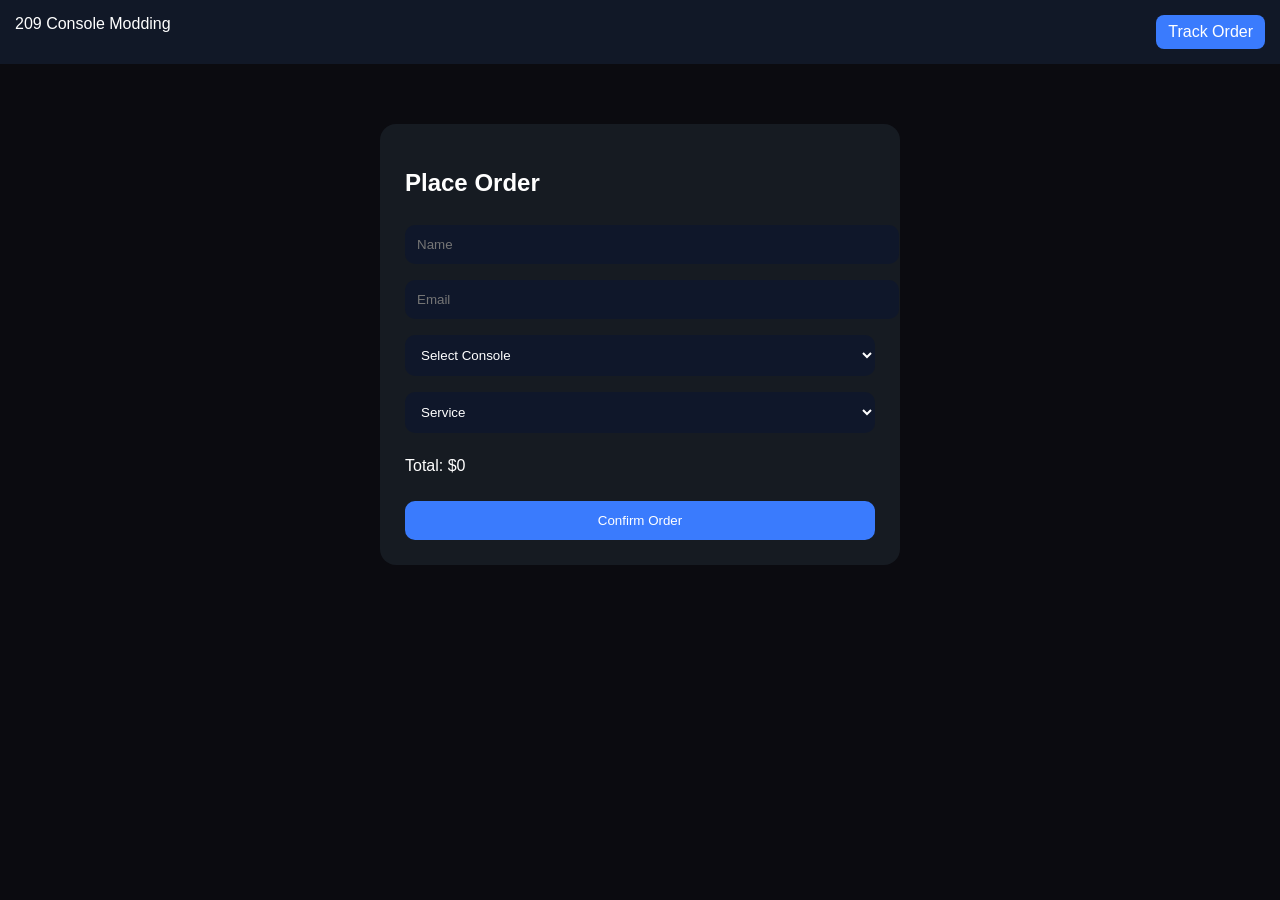
==== index.html @ 3b446bec "Update index.html" ====
<!DOCTYPE html>
<html>
<head>
<title>209 Console Modding</title>

<style>
body {
  margin: 0;
  font-family: Arial;
  background: #0b0b10;
  color: white;
}

/* top bar */
.topbar {
  display: flex;
  justify-content: space-between;
  padding: 15px;
  background: #111827;
}

.topbar a {
  color: white;
  text-decoration: none;
  padding: 8px 12px;
  background: #3a7bfd;
  border-radius: 8px;
}

.container {
  max-width: 520px;
  margin: 40px auto;
  padding: 20px;
}

.card {
  background: #161b22;
  padding: 25px;
  border-radius: 16px;
}

input, select {
  width: 100%;
  padding: 12px;
  margin: 8px 0;
  border-radius: 10px;
  border: none;
  background: #0f172a;
  color: white;
}

button {
  width: 100%;
  padding: 12px;
  margin-top: 10px;
  border-radius: 10px;
  border: none;
  background: #3a7bfd;
  color: white;
}
</style>

</head>

<body>

<!-- TOP BAR -->
<div class="topbar">
  <div>209 Console Modding</div>
  <a href="track.html">Track Order</a>
</div>

<div class="container">
<div class="card">

<h2>Place Order</h2>

<div id="step1">
  <input id="name" placeholder="Name">
  <input id="email" placeholder="Email">
</div>

<select id="consoleSelect" onchange="updateTotal()">
  <option value="">Select Console</option>
  <option>Old 3DS</option>
  <option>Old 2DS</option>
  <option>New 3DS</option>
  <option>New 2DS XL</option>
  <option>PSP 2000</option>
  <option>PS Vita 1000</option>
  <option>Wii U</option>
</select>

<select id="serviceSelect" onchange="updatePaymentOptions()">
  <option value="">Service</option>
  <option value="Mail-in">Mail-in</option>
  <option value="Local Pickup">Local Pickup</option>
</select>

<div id="paymentOptions"></div>

<p>Total: $<span id="total">0</span></p>

<button onclick="submitOrder()">Confirm Order</button>

</div>
</div>

<script src="script.js"></script>

</body>
</html>
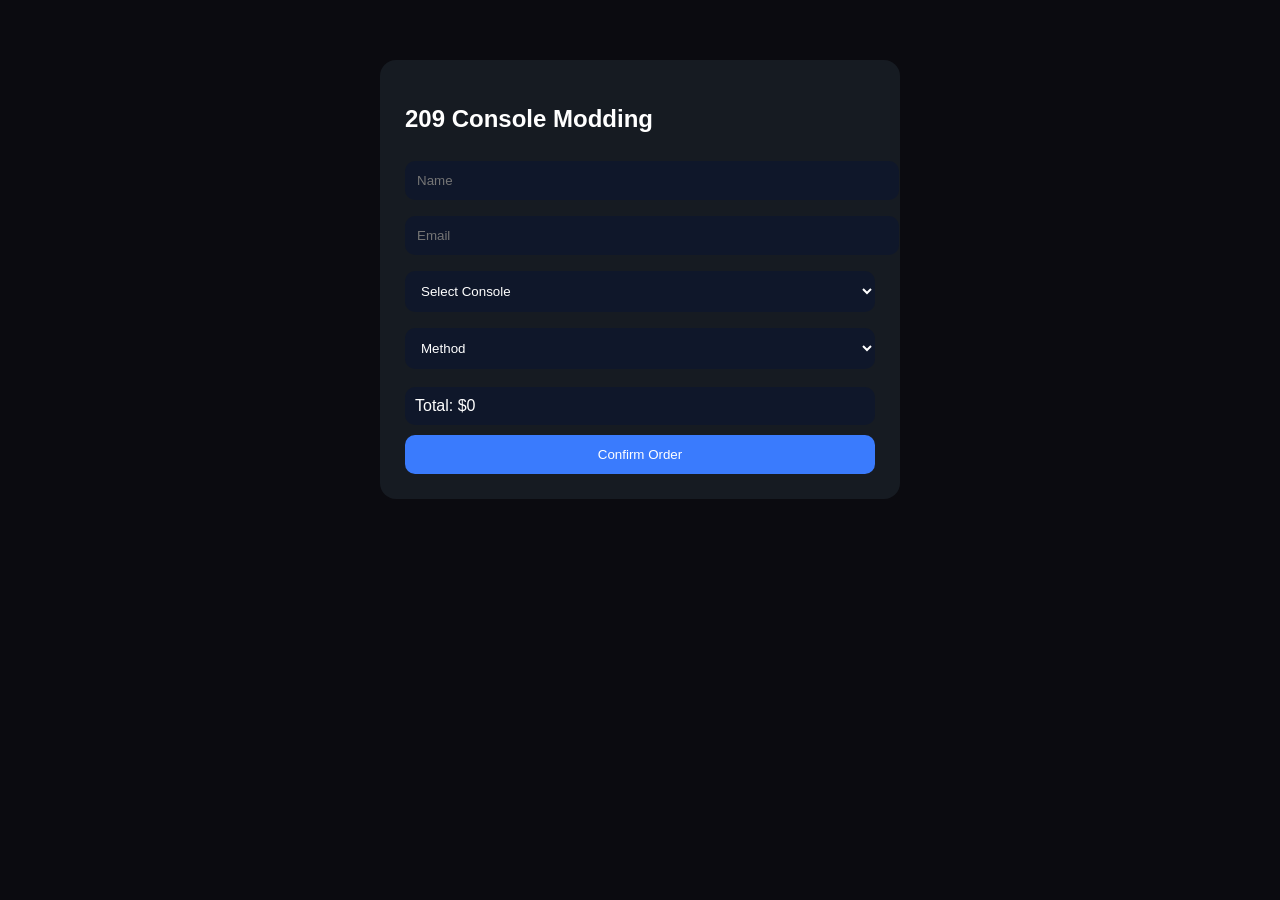
==== commit d183c558: "Update index.html" ====
--- a/index.html
+++ b/index.html
@@ -9,22 +9,6 @@
   font-family: Arial;
   background: #0b0b10;
   color: white;
-}
-
-/* top bar */
-.topbar {
-  display: flex;
-  justify-content: space-between;
-  padding: 15px;
-  background: #111827;
-}
-
-.topbar a {
-  color: white;
-  text-decoration: none;
-  padding: 8px 12px;
-  background: #3a7bfd;
-  border-radius: 8px;
 }
 
 .container {
@@ -57,6 +41,14 @@
   border: none;
   background: #3a7bfd;
   color: white;
+  cursor: pointer;
+}
+
+.total {
+  margin-top: 10px;
+  padding: 10px;
+  background: #0f172a;
+  border-radius: 10px;
 }
 </style>
 
@@ -64,42 +56,37 @@
 
 <body>
 
-<!-- TOP BAR -->
-<div class="topbar">
-  <div>209 Console Modding</div>
-  <a href="track.html">Track Order</a>
-</div>
-
 <div class="container">
 <div class="card">
 
-<h2>Place Order</h2>
+<h2>209 Console Modding</h2>
 
-<div id="step1">
-  <input id="name" placeholder="Name">
-  <input id="email" placeholder="Email">
-</div>
+<input id="name" placeholder="Name">
+<input id="email" placeholder="Email">
 
-<select id="consoleSelect" onchange="updateTotal()">
+<select id="consoleSelect" onchange="updateConsole()">
   <option value="">Select Console</option>
   <option>Old 3DS</option>
   <option>Old 2DS</option>
   <option>New 3DS</option>
+  <option>New 3DS XL</option>
   <option>New 2DS XL</option>
   <option>PSP 2000</option>
   <option>PS Vita 1000</option>
   <option>Wii U</option>
 </select>
 
-<select id="serviceSelect" onchange="updatePaymentOptions()">
-  <option value="">Service</option>
+<select id="methodSelect" onchange="updateMethod()">
+  <option value="">Method</option>
   <option value="Mail-in">Mail-in</option>
   <option value="Local Pickup">Local Pickup</option>
 </select>
 
-<div id="paymentOptions"></div>
+<div id="paymentBox"></div>
 
-<p>Total: $<span id="total">0</span></p>
+<div class="total">
+Total: $<span id="total">0</span>
+</div>
 
 <button onclick="submitOrder()">Confirm Order</button>
 
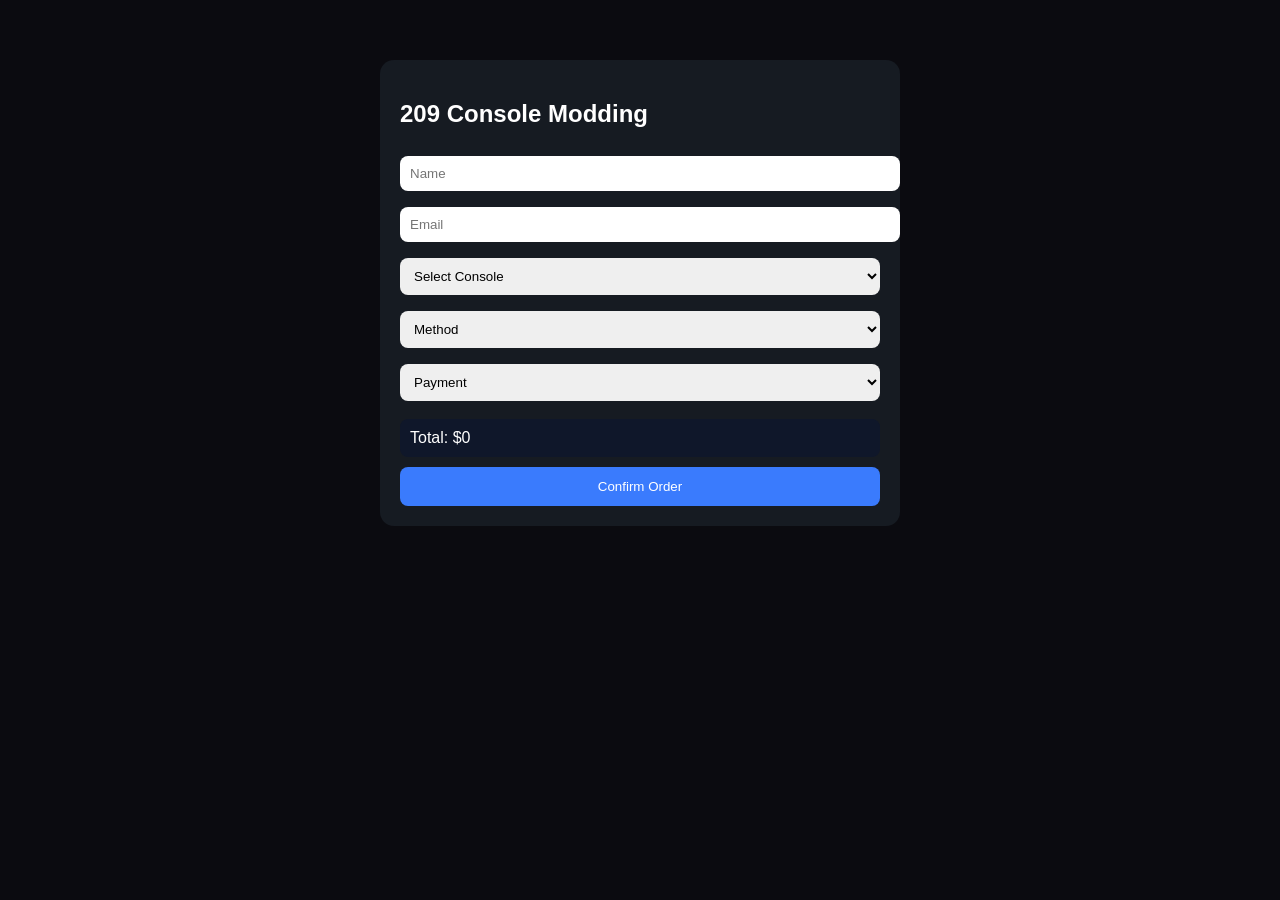
==== commit 93a925c4: "Update index.html" ====
--- a/index.html
+++ b/index.html
@@ -19,25 +19,23 @@
 
 .card {
   background: #161b22;
-  padding: 25px;
-  border-radius: 16px;
+  padding: 20px;
+  border-radius: 14px;
 }
 
 input, select {
   width: 100%;
-  padding: 12px;
+  padding: 10px;
   margin: 8px 0;
-  border-radius: 10px;
+  border-radius: 8px;
   border: none;
-  background: #0f172a;
-  color: white;
 }
 
 button {
   width: 100%;
   padding: 12px;
   margin-top: 10px;
-  border-radius: 10px;
+  border-radius: 8px;
   border: none;
   background: #3a7bfd;
   color: white;
@@ -48,7 +46,7 @@
   margin-top: 10px;
   padding: 10px;
   background: #0f172a;
-  border-radius: 10px;
+  border-radius: 8px;
 }
 </style>
 
@@ -64,7 +62,7 @@
 <input id="name" placeholder="Name">
 <input id="email" placeholder="Email">
 
-<select id="consoleSelect" onchange="updateConsole()">
+<select id="console" onchange="updatePrice()">
   <option value="">Select Console</option>
   <option>Old 3DS</option>
   <option>Old 2DS</option>
@@ -76,13 +74,17 @@
   <option>Wii U</option>
 </select>
 
-<select id="methodSelect" onchange="updateMethod()">
+<select id="method">
   <option value="">Method</option>
   <option value="Mail-in">Mail-in</option>
   <option value="Local Pickup">Local Pickup</option>
 </select>
 
-<div id="paymentBox"></div>
+<select id="payment">
+  <option value="">Payment</option>
+  <option value="Cash">Cash</option>
+  <option value="Card">Card</option>
+</select>
 
 <div class="total">
 Total: $<span id="total">0</span>
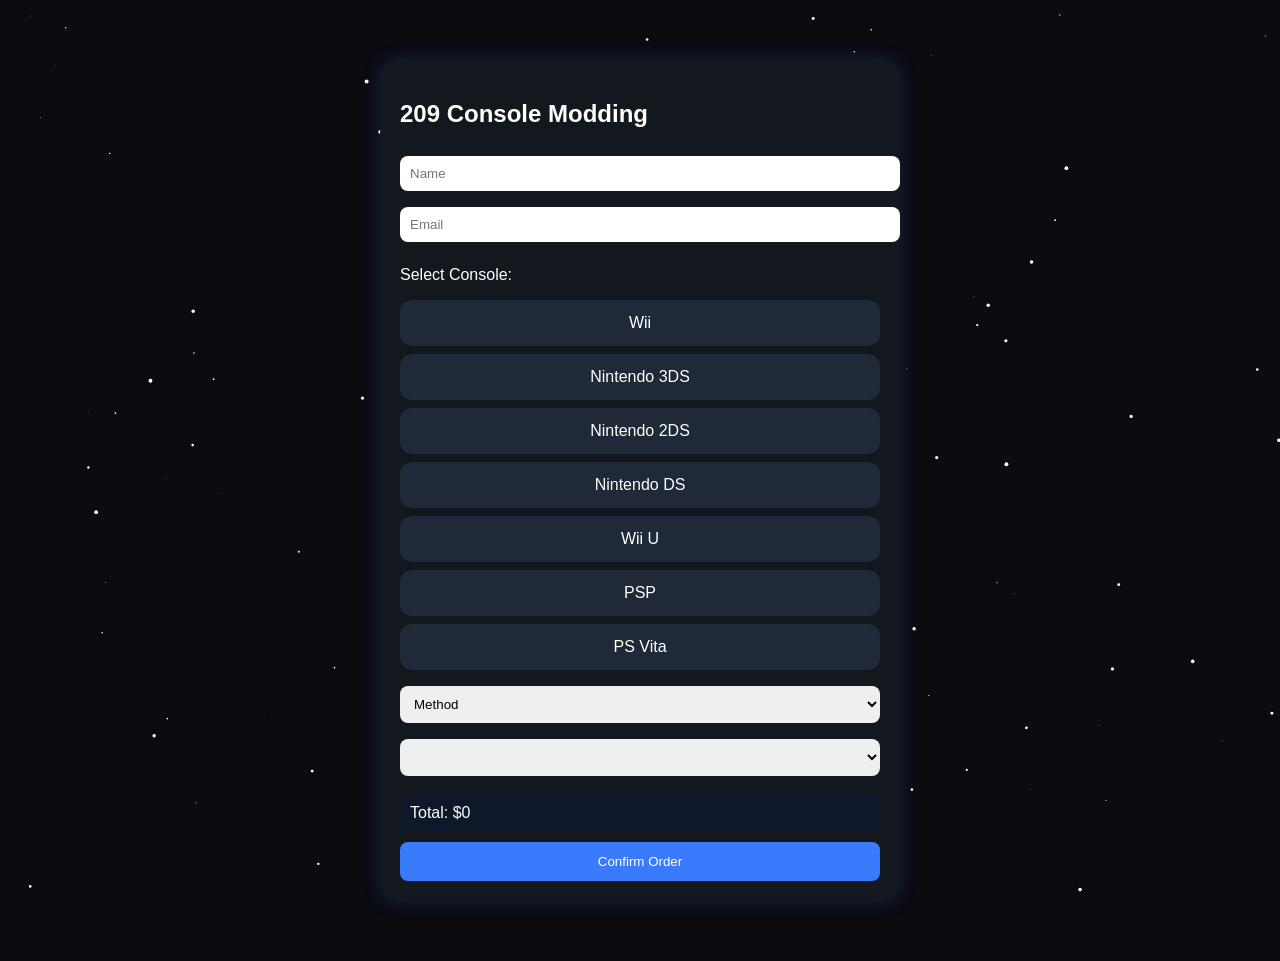
==== commit 5c5d3236: "Update index.html" ====
--- a/index.html
+++ b/index.html
@@ -9,6 +9,16 @@
   font-family: Arial;
   background: #0b0b10;
   color: white;
+  overflow-x: hidden;
+}
+
+#stars {
+  position: fixed;
+  top: 0;
+  left: 0;
+  width: 100%;
+  height: 100%;
+  z-index: -1;
 }
 
 .container {
@@ -18,9 +28,17 @@
 }
 
 .card {
-  background: #161b22;
+  background: rgba(22, 27, 34, 0.85);
+  backdrop-filter: blur(10px);
   padding: 20px;
-  border-radius: 14px;
+  border-radius: 16px;
+  box-shadow: 0 0 20px rgba(58,123,253,0.2);
+  animation: fadeIn 0.6s ease;
+}
+
+@keyframes fadeIn {
+  from {opacity: 0; transform: translateY(10px);}
+  to {opacity: 1; transform: translateY(0);}
 }
 
 input, select {
@@ -40,6 +58,12 @@
   background: #3a7bfd;
   color: white;
   cursor: pointer;
+  transition: 0.2s;
+}
+
+button:hover {
+  transform: scale(1.02);
+  box-shadow: 0 0 15px rgba(58,123,253,0.6);
 }
 
 .total {
@@ -48,11 +72,52 @@
   background: #0f172a;
   border-radius: 8px;
 }
+
+/* console UI */
+.box {
+  background:#1f2937;
+  padding:14px;
+  border-radius:12px;
+  margin-bottom:8px;
+  cursor:pointer;
+  text-align:center;
+  transition: 0.2s;
+}
+
+.box:hover {
+  transform: scale(1.03);
+  box-shadow: 0 0 12px rgba(58,123,253,0.4);
+}
+
+.sub {
+  margin-left:10px;
+  margin-bottom:10px;
+}
+
+.subbox {
+  background:#111827;
+  padding:10px;
+  margin:6px 0;
+  border-radius:10px;
+  cursor:pointer;
+  transition: 0.2s;
+}
+
+.subbox:hover {
+  transform: scale(1.03);
+  box-shadow: 0 0 10px rgba(58,123,253,0.3);
+}
+
+.hidden {
+  display:none;
+}
 </style>
 
 </head>
 
 <body>
+
+<canvas id="stars"></canvas>
 
 <div class="container">
 <div class="card">
@@ -62,29 +127,59 @@
 <input id="name" placeholder="Name">
 <input id="email" placeholder="Email">
 
-<select id="console" onchange="updatePrice()">
-  <option value="">Select Console</option>
-  <option>Old 3DS</option>
-  <option>Old 2DS</option>
-  <option>New 3DS</option>
-  <option>New 3DS XL</option>
-  <option>New 2DS XL</option>
-  <option>PSP 2000</option>
-  <option>PS Vita 1000</option>
-  <option>Wii U</option>
-</select>
-
-<select id="method">
+<!-- CONSOLES -->
+<div style="margin-top:10px;">
+  <p>Select Console:</p>
+
+  <div class="box" onclick="toggle('wii')">Wii</div>
+  <div id="wii" class="sub hidden">
+    <div class="subbox" onclick="selectConsole('Wii (GameCube Ports)')">Wii (GameCube Ports)</div>
+    <div class="subbox" onclick="selectConsole('Wii (No GameCube Ports)')">Wii (No GameCube Ports)</div>
+    <div class="subbox" onclick="selectConsole('Wii Mini')">Wii Mini</div>
+  </div>
+
+  <div class="box" onclick="toggle('3ds')">Nintendo 3DS</div>
+  <div id="3ds" class="sub hidden">
+    <div class="subbox" onclick="selectConsole('Old 3DS')">Old 3DS</div>
+    <div class="subbox" onclick="selectConsole('Old 3DS XL')">Old 3DS XL</div>
+    <div class="subbox" onclick="selectConsole('New 3DS')">New 3DS</div>
+    <div class="subbox" onclick="selectConsole('New 3DS XL')">New 3DS XL</div>
+  </div>
+
+  <div class="box" onclick="toggle('2ds')">Nintendo 2DS</div>
+  <div id="2ds" class="sub hidden">
+    <div class="subbox" onclick="selectConsole('Old 2DS')">Old 2DS</div>
+    <div class="subbox" onclick="selectConsole('New 2DS XL')">New 2DS XL</div>
+  </div>
+
+  <div class="box" onclick="selectConsole('DS')">Nintendo DS</div>
+
+  <div class="box" onclick="selectConsole('Wii U')">Wii U</div>
+
+  <div class="box" onclick="toggle('psp')">PSP</div>
+  <div id="psp" class="sub hidden">
+    <div class="subbox" onclick="selectConsole('PSP 1000')">PSP 1000</div>
+    <div class="subbox" onclick="selectConsole('PSP 2000')">PSP 2000</div>
+    <div class="subbox" onclick="selectConsole('PSP 3000')">PSP 3000</div>
+    <div class="subbox" onclick="selectConsole('PSP Go')">PSP Go</div>
+  </div>
+
+  <div class="box" onclick="toggle('vita')">PS Vita</div>
+  <div id="vita" class="sub hidden">
+    <div class="subbox" onclick="selectConsole('PS Vita 1000')">PS Vita 1000</div>
+    <div class="subbox" onclick="selectConsole('PS Vita 2000')">PS Vita 2000</div>
+  </div>
+</div>
+
+<input type="hidden" id="console">
+
+<select id="method" onchange="updatePaymentOptions()">
   <option value="">Method</option>
   <option value="Mail-in">Mail-in</option>
   <option value="Local Pickup">Local Pickup</option>
 </select>
 
-<select id="payment">
-  <option value="">Payment</option>
-  <option value="Cash">Cash</option>
-  <option value="Card">Card</option>
-</select>
+<select id="payment"></select>
 
 <div class="total">
 Total: $<span id="total">0</span>
@@ -97,5 +192,51 @@
 
 <script src="script.js"></script>
 
+<script>
+/* STAR BACKGROUND */
+const canvas = document.getElementById("stars");
+const ctx = canvas.getContext("2d");
+
+canvas.width = window.innerWidth;
+canvas.height = window.innerHeight;
+
+let stars = [];
+
+for (let i = 0; i < 120; i++) {
+  stars.push({
+    x: Math.random() * canvas.width,
+    y: Math.random() * canvas.height,
+    r: Math.random() * 2,
+    d: Math.random()
+  });
+}
+
+function draw() {
+  ctx.clearRect(0,0,canvas.width,canvas.height);
+  ctx.fillStyle = "white";
+
+  stars.forEach(s => {
+    ctx.beginPath();
+    ctx.arc(s.x, s.y, s.r, 0, Math.PI*2);
+    ctx.fill();
+
+    s.y += s.d;
+    if (s.y > canvas.height) {
+      s.y = 0;
+      s.x = Math.random()*canvas.width;
+    }
+  });
+
+  requestAnimationFrame(draw);
+}
+
+draw();
+
+window.addEventListener("resize", () => {
+  canvas.width = window.innerWidth;
+  canvas.height = window.innerHeight;
+});
+</script>
+
 </body>
 </html>
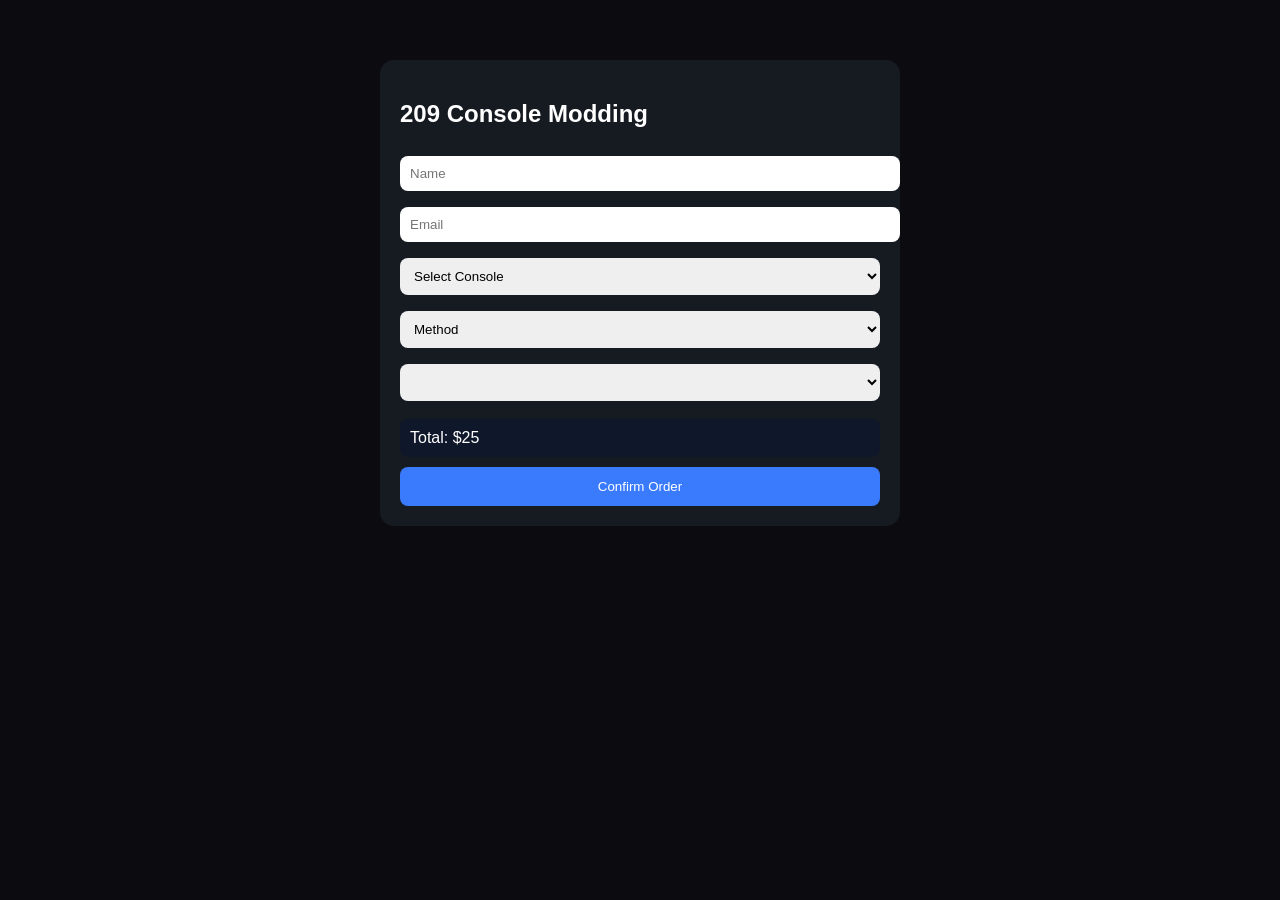
==== commit 587deea5: "Update index.html" ====
--- a/index.html
+++ b/index.html
@@ -5,119 +5,53 @@
 
 <style>
 body {
-  margin: 0;
-  font-family: Arial;
-  background: #0b0b10;
-  color: white;
-  overflow-x: hidden;
-}
-
-#stars {
-  position: fixed;
-  top: 0;
-  left: 0;
-  width: 100%;
-  height: 100%;
-  z-index: -1;
+  margin:0;
+  font-family:Arial;
+  background:#0b0b10;
+  color:white;
 }
 
 .container {
-  max-width: 520px;
-  margin: 40px auto;
-  padding: 20px;
+  max-width:520px;
+  margin:40px auto;
+  padding:20px;
 }
 
 .card {
-  background: rgba(22, 27, 34, 0.85);
-  backdrop-filter: blur(10px);
-  padding: 20px;
-  border-radius: 16px;
-  box-shadow: 0 0 20px rgba(58,123,253,0.2);
-  animation: fadeIn 0.6s ease;
-}
-
-@keyframes fadeIn {
-  from {opacity: 0; transform: translateY(10px);}
-  to {opacity: 1; transform: translateY(0);}
+  background:#161b22;
+  padding:20px;
+  border-radius:14px;
 }
 
 input, select {
-  width: 100%;
-  padding: 10px;
-  margin: 8px 0;
-  border-radius: 8px;
-  border: none;
+  width:100%;
+  padding:10px;
+  margin:8px 0;
+  border-radius:8px;
+  border:none;
 }
 
 button {
-  width: 100%;
-  padding: 12px;
-  margin-top: 10px;
-  border-radius: 8px;
-  border: none;
-  background: #3a7bfd;
-  color: white;
-  cursor: pointer;
-  transition: 0.2s;
-}
-
-button:hover {
-  transform: scale(1.02);
-  box-shadow: 0 0 15px rgba(58,123,253,0.6);
+  width:100%;
+  padding:12px;
+  margin-top:10px;
+  border-radius:8px;
+  border:none;
+  background:#3a7bfd;
+  color:white;
 }
 
 .total {
-  margin-top: 10px;
-  padding: 10px;
-  background: #0f172a;
-  border-radius: 8px;
-}
-
-/* console UI */
-.box {
-  background:#1f2937;
-  padding:14px;
-  border-radius:12px;
-  margin-bottom:8px;
-  cursor:pointer;
-  text-align:center;
-  transition: 0.2s;
-}
-
-.box:hover {
-  transform: scale(1.03);
-  box-shadow: 0 0 12px rgba(58,123,253,0.4);
-}
-
-.sub {
-  margin-left:10px;
-  margin-bottom:10px;
-}
-
-.subbox {
-  background:#111827;
+  margin-top:10px;
   padding:10px;
-  margin:6px 0;
-  border-radius:10px;
-  cursor:pointer;
-  transition: 0.2s;
-}
-
-.subbox:hover {
-  transform: scale(1.03);
-  box-shadow: 0 0 10px rgba(58,123,253,0.3);
-}
-
-.hidden {
-  display:none;
+  background:#0f172a;
+  border-radius:8px;
 }
 </style>
 
 </head>
 
 <body>
-
-<canvas id="stars"></canvas>
 
 <div class="container">
 <div class="card">
@@ -127,53 +61,26 @@
 <input id="name" placeholder="Name">
 <input id="email" placeholder="Email">
 
-<!-- CONSOLES -->
-<div style="margin-top:10px;">
-  <p>Select Console:</p>
+<select id="console">
+  <option value="">Select Console</option>
+  <option>Old 3DS</option>
+  <option>New 3DS XL</option>
+  <option>Old 2DS</option>
+  <option>New 2DS XL</option>
+  <option>DS</option>
+  <option>Wii (GameCube Ports)</option>
+  <option>Wii (No GameCube Ports)</option>
+  <option>Wii Mini</option>
+  <option>Wii U</option>
+  <option>PSP 1000</option>
+  <option>PSP 2000</option>
+  <option>PSP 3000</option>
+  <option>PSP Go</option>
+  <option>PS Vita 1000</option>
+  <option>PS Vita 2000</option>
+</select>
 
-  <div class="box" onclick="toggle('wii')">Wii</div>
-  <div id="wii" class="sub hidden">
-    <div class="subbox" onclick="selectConsole('Wii (GameCube Ports)')">Wii (GameCube Ports)</div>
-    <div class="subbox" onclick="selectConsole('Wii (No GameCube Ports)')">Wii (No GameCube Ports)</div>
-    <div class="subbox" onclick="selectConsole('Wii Mini')">Wii Mini</div>
-  </div>
-
-  <div class="box" onclick="toggle('3ds')">Nintendo 3DS</div>
-  <div id="3ds" class="sub hidden">
-    <div class="subbox" onclick="selectConsole('Old 3DS')">Old 3DS</div>
-    <div class="subbox" onclick="selectConsole('Old 3DS XL')">Old 3DS XL</div>
-    <div class="subbox" onclick="selectConsole('New 3DS')">New 3DS</div>
-    <div class="subbox" onclick="selectConsole('New 3DS XL')">New 3DS XL</div>
-  </div>
-
-  <div class="box" onclick="toggle('2ds')">Nintendo 2DS</div>
-  <div id="2ds" class="sub hidden">
-    <div class="subbox" onclick="selectConsole('Old 2DS')">Old 2DS</div>
-    <div class="subbox" onclick="selectConsole('New 2DS XL')">New 2DS XL</div>
-  </div>
-
-  <div class="box" onclick="selectConsole('DS')">Nintendo DS</div>
-
-  <div class="box" onclick="selectConsole('Wii U')">Wii U</div>
-
-  <div class="box" onclick="toggle('psp')">PSP</div>
-  <div id="psp" class="sub hidden">
-    <div class="subbox" onclick="selectConsole('PSP 1000')">PSP 1000</div>
-    <div class="subbox" onclick="selectConsole('PSP 2000')">PSP 2000</div>
-    <div class="subbox" onclick="selectConsole('PSP 3000')">PSP 3000</div>
-    <div class="subbox" onclick="selectConsole('PSP Go')">PSP Go</div>
-  </div>
-
-  <div class="box" onclick="toggle('vita')">PS Vita</div>
-  <div id="vita" class="sub hidden">
-    <div class="subbox" onclick="selectConsole('PS Vita 1000')">PS Vita 1000</div>
-    <div class="subbox" onclick="selectConsole('PS Vita 2000')">PS Vita 2000</div>
-  </div>
-</div>
-
-<input type="hidden" id="console">
-
-<select id="method" onchange="updatePaymentOptions()">
+<select id="method" onchange="updatePayment()">
   <option value="">Method</option>
   <option value="Mail-in">Mail-in</option>
   <option value="Local Pickup">Local Pickup</option>
@@ -182,7 +89,7 @@
 <select id="payment"></select>
 
 <div class="total">
-Total: $<span id="total">0</span>
+Total: $<span id="total">25</span>
 </div>
 
 <button onclick="submitOrder()">Confirm Order</button>
@@ -192,51 +99,5 @@
 
 <script src="script.js"></script>
 
-<script>
-/* STAR BACKGROUND */
-const canvas = document.getElementById("stars");
-const ctx = canvas.getContext("2d");
-
-canvas.width = window.innerWidth;
-canvas.height = window.innerHeight;
-
-let stars = [];
-
-for (let i = 0; i < 120; i++) {
-  stars.push({
-    x: Math.random() * canvas.width,
-    y: Math.random() * canvas.height,
-    r: Math.random() * 2,
-    d: Math.random()
-  });
-}
-
-function draw() {
-  ctx.clearRect(0,0,canvas.width,canvas.height);
-  ctx.fillStyle = "white";
-
-  stars.forEach(s => {
-    ctx.beginPath();
-    ctx.arc(s.x, s.y, s.r, 0, Math.PI*2);
-    ctx.fill();
-
-    s.y += s.d;
-    if (s.y > canvas.height) {
-      s.y = 0;
-      s.x = Math.random()*canvas.width;
-    }
-  });
-
-  requestAnimationFrame(draw);
-}
-
-draw();
-
-window.addEventListener("resize", () => {
-  canvas.width = window.innerWidth;
-  canvas.height = window.innerHeight;
-});
-</script>
-
 </body>
 </html>
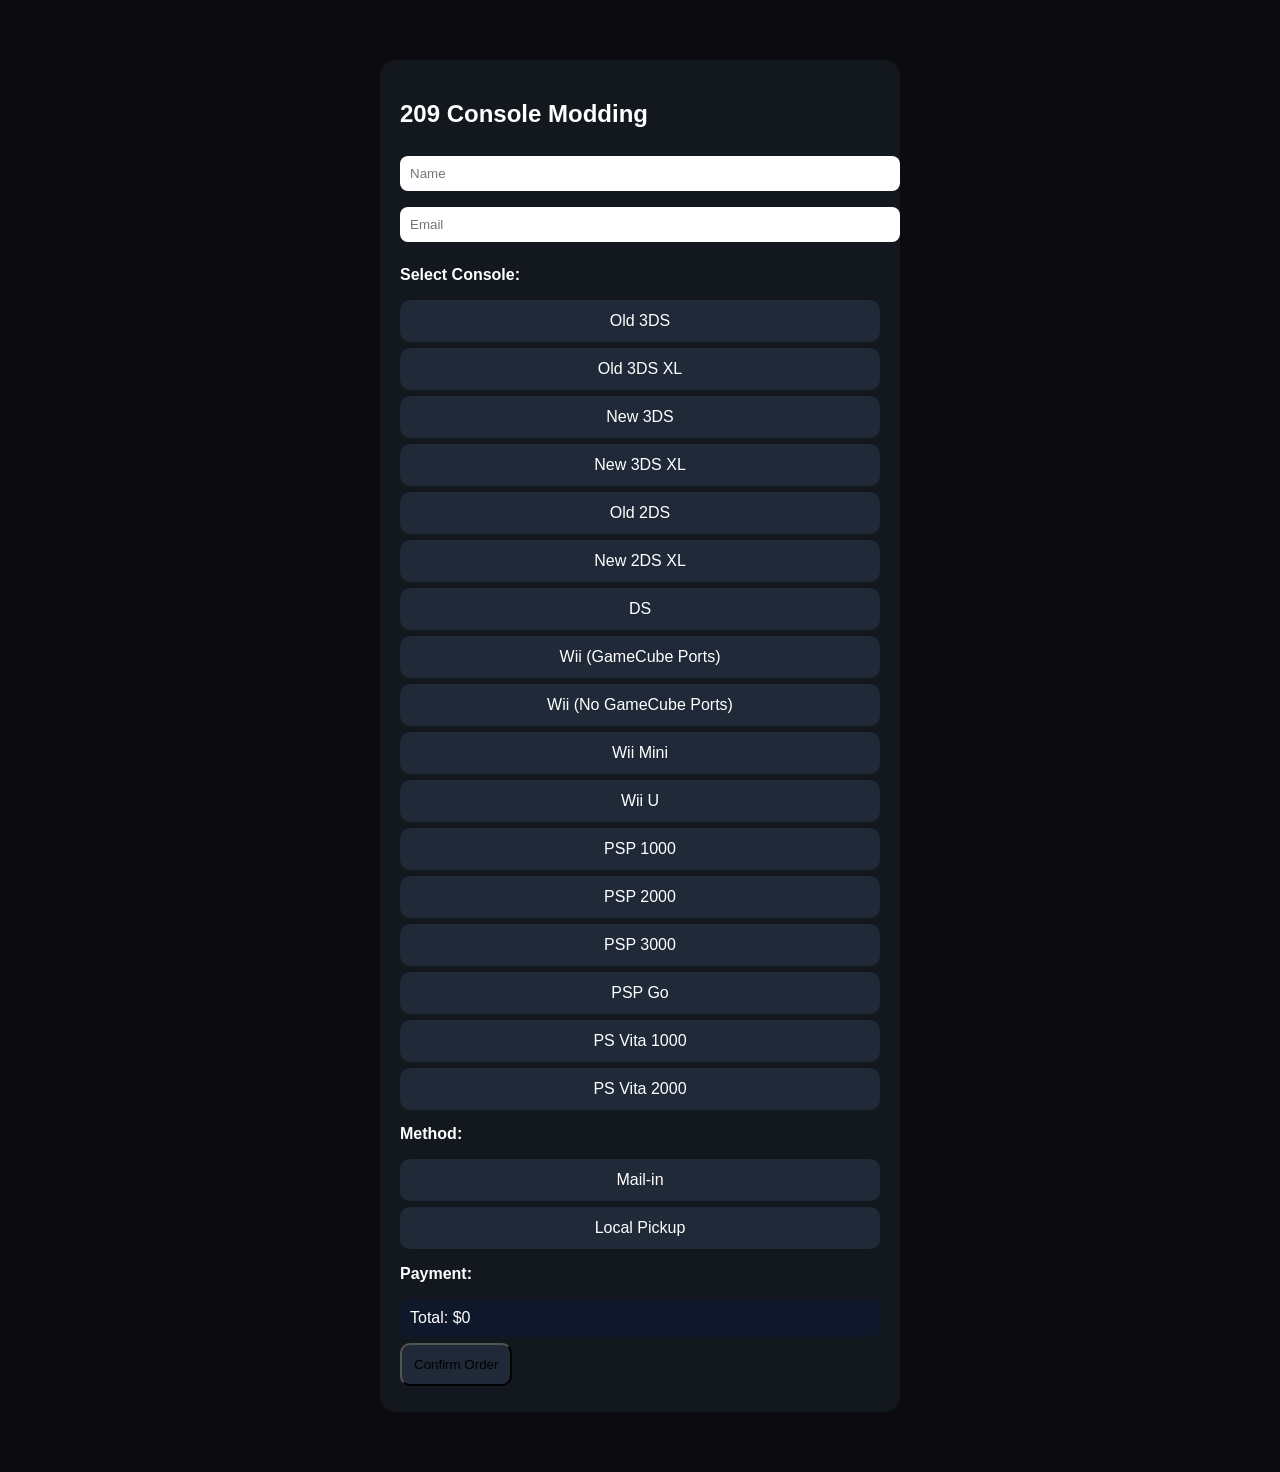
==== commit 478273d1: "Update index.html" ====
--- a/index.html
+++ b/index.html
@@ -9,6 +9,7 @@
   font-family:Arial;
   background:#0b0b10;
   color:white;
+  overflow-x:hidden;
 }
 
 .container {
@@ -18,12 +19,13 @@
 }
 
 .card {
-  background:#161b22;
+  background:rgba(22,27,34,0.85);
+  backdrop-filter: blur(10px);
   padding:20px;
-  border-radius:14px;
+  border-radius:16px;
 }
 
-input, select {
+input {
   width:100%;
   padding:10px;
   margin:8px 0;
@@ -31,21 +33,42 @@
   border:none;
 }
 
-button {
-  width:100%;
-  padding:12px;
-  margin-top:10px;
-  border-radius:8px;
-  border:none;
-  background:#3a7bfd;
-  color:white;
-}
-
 .total {
   margin-top:10px;
   padding:10px;
   background:#0f172a;
   border-radius:8px;
+}
+
+/* clickable UI */
+.box {
+  background:#1f2937;
+  padding:12px;
+  border-radius:10px;
+  margin:6px 0;
+  cursor:pointer;
+  text-align:center;
+  transition:0.2s;
+}
+
+.box:hover {
+  background:#3a7bfd;
+  transform:scale(1.03);
+}
+
+.btn {
+  background:#1f2937;
+  padding:12px;
+  border-radius:10px;
+  cursor:pointer;
+  text-align:center;
+  margin:6px 0;
+  transition:0.2s;
+}
+
+.btn:hover {
+  background:#3a7bfd;
+  transform:scale(1.03);
 }
 </style>
 
@@ -61,38 +84,53 @@
 <input id="name" placeholder="Name">
 <input id="email" placeholder="Email">
 
-<select id="console">
-  <option value="">Select Console</option>
-  <option>Old 3DS</option>
-  <option>New 3DS XL</option>
-  <option>Old 2DS</option>
-  <option>New 2DS XL</option>
-  <option>DS</option>
-  <option>Wii (GameCube Ports)</option>
-  <option>Wii (No GameCube Ports)</option>
-  <option>Wii Mini</option>
-  <option>Wii U</option>
-  <option>PSP 1000</option>
-  <option>PSP 2000</option>
-  <option>PSP 3000</option>
-  <option>PSP Go</option>
-  <option>PS Vita 1000</option>
-  <option>PS Vita 2000</option>
-</select>
+<!-- CONSOLE SELECTOR -->
+<p><b>Select Console:</b></p>
 
-<select id="method" onchange="updatePayment()">
-  <option value="">Method</option>
-  <option value="Mail-in">Mail-in</option>
-  <option value="Local Pickup">Local Pickup</option>
-</select>
+<div class="box" onclick="selectConsole('Old 3DS')">Old 3DS</div>
+<div class="box" onclick="selectConsole('Old 3DS XL')">Old 3DS XL</div>
+<div class="box" onclick="selectConsole('New 3DS')">New 3DS</div>
+<div class="box" onclick="selectConsole('New 3DS XL')">New 3DS XL</div>
 
-<select id="payment"></select>
+<div class="box" onclick="selectConsole('Old 2DS')">Old 2DS</div>
+<div class="box" onclick="selectConsole('New 2DS XL')">New 2DS XL</div>
 
+<div class="box" onclick="selectConsole('DS')">DS</div>
+
+<div class="box" onclick="selectConsole('Wii (GameCube Ports)')">Wii (GameCube Ports)</div>
+<div class="box" onclick="selectConsole('Wii (No GameCube Ports)')">Wii (No GameCube Ports)</div>
+<div class="box" onclick="selectConsole('Wii Mini')">Wii Mini</div>
+<div class="box" onclick="selectConsole('Wii U')">Wii U</div>
+
+<div class="box" onclick="selectConsole('PSP 1000')">PSP 1000</div>
+<div class="box" onclick="selectConsole('PSP 2000')">PSP 2000</div>
+<div class="box" onclick="selectConsole('PSP 3000')">PSP 3000</div>
+<div class="box" onclick="selectConsole('PSP Go')">PSP Go</div>
+
+<div class="box" onclick="selectConsole('PS Vita 1000')">PS Vita 1000</div>
+<div class="box" onclick="selectConsole('PS Vita 2000')">PS Vita 2000</div>
+
+<!-- hidden state holders -->
+<input type="hidden" id="console">
+<input type="hidden" id="method">
+<input type="hidden" id="payment">
+
+<!-- METHOD -->
+<p style="margin-top:15px;"><b>Method:</b></p>
+
+<div class="btn" onclick="selectMethod('Mail-in')">Mail-in</div>
+<div class="btn" onclick="selectMethod('Local Pickup')">Local Pickup</div>
+
+<!-- PAYMENT -->
+<p><b>Payment:</b></p>
+<div id="paymentOptions"></div>
+
+<!-- TOTAL -->
 <div class="total">
-Total: $<span id="total">25</span>
+Total: $<span id="total">0</span>
 </div>
 
-<button onclick="submitOrder()">Confirm Order</button>
+<button class="btn" onclick="submitOrder()">Confirm Order</button>
 
 </div>
 </div>
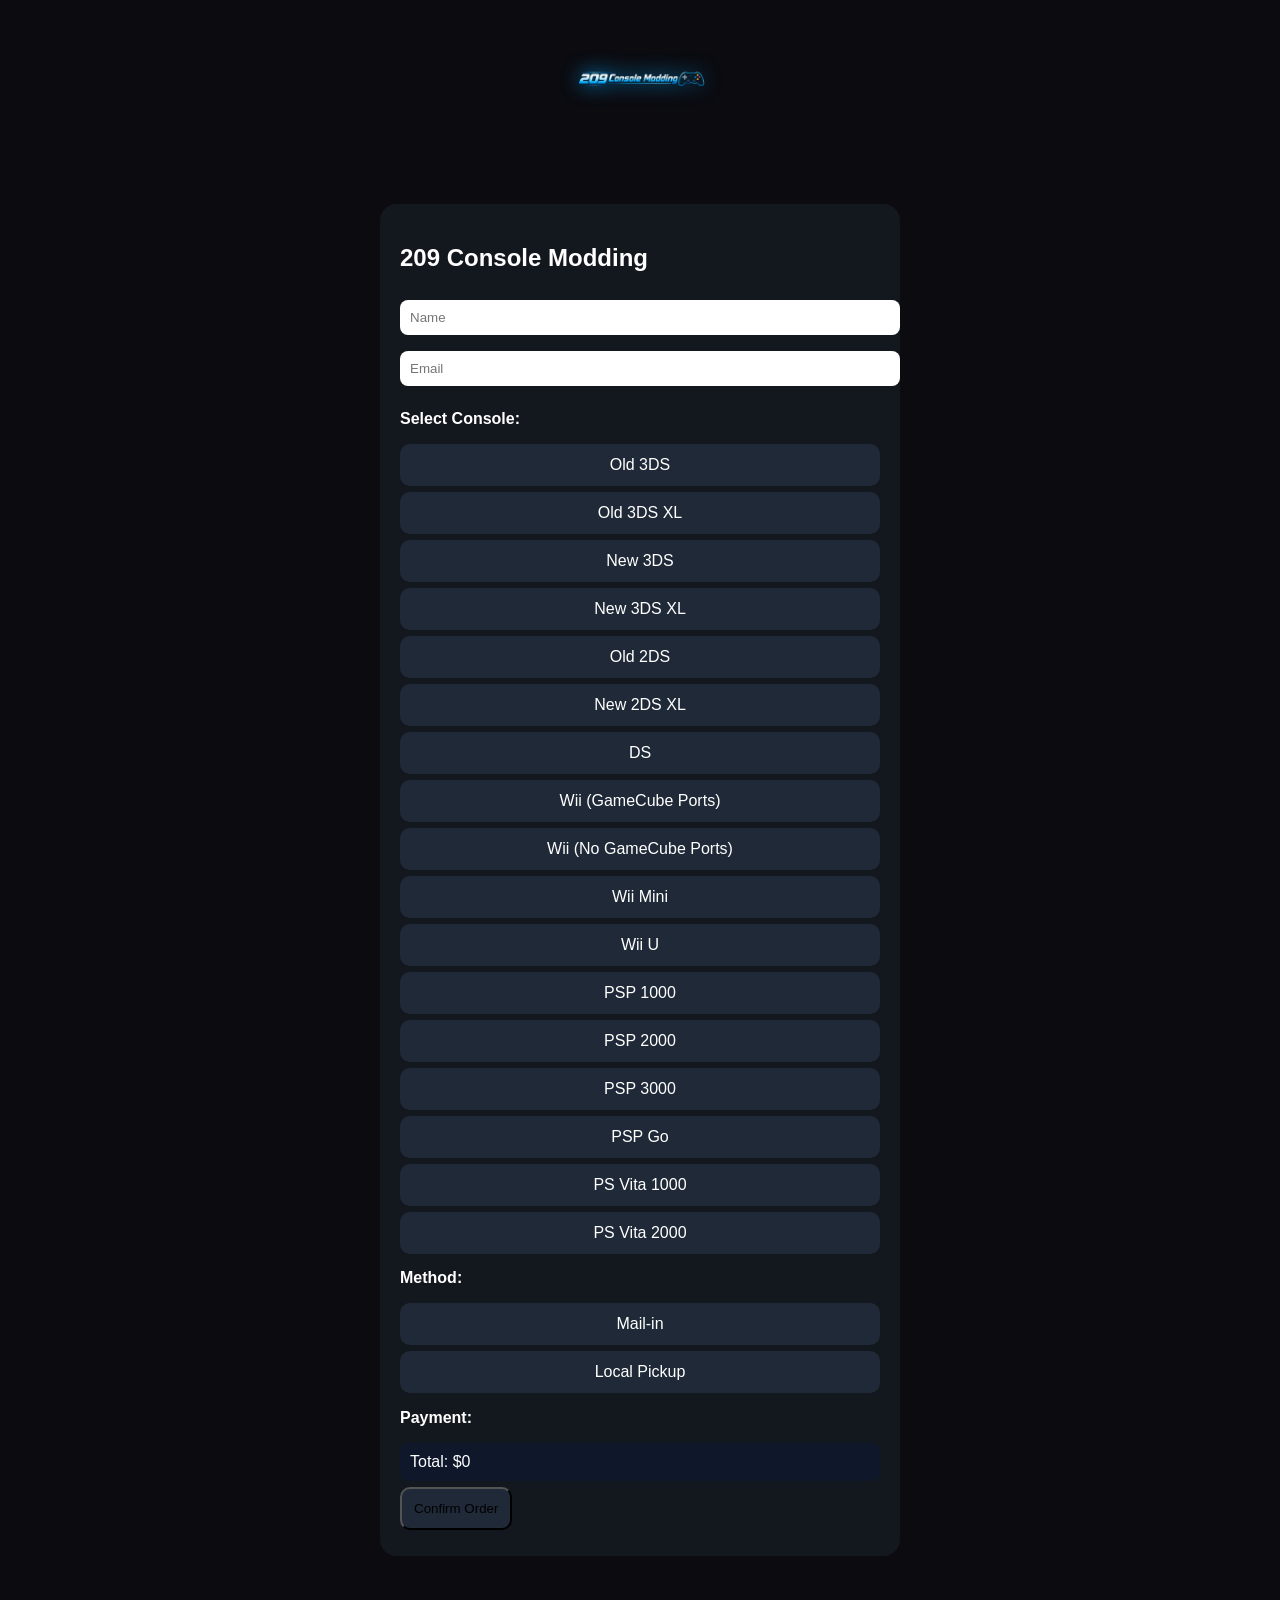
==== commit 7ffd0863: "Update index.html" ====
--- a/index.html
+++ b/index.html
@@ -1,6 +1,14 @@
 <!DOCTYPE html>
 <html>
 <head>
+  <link rel="icon" href="favicon.ico" type="image/x-icon">
+  <div style="text-align:center; margin-top:20px;">
+  <img src="logo.png" style="
+    width:180px;
+    height:auto;
+    filter: drop-shadow(0px 0px 10px #00aaff);
+  ">
+</div>
 <title>209 Console Modding</title>
 
 <style>
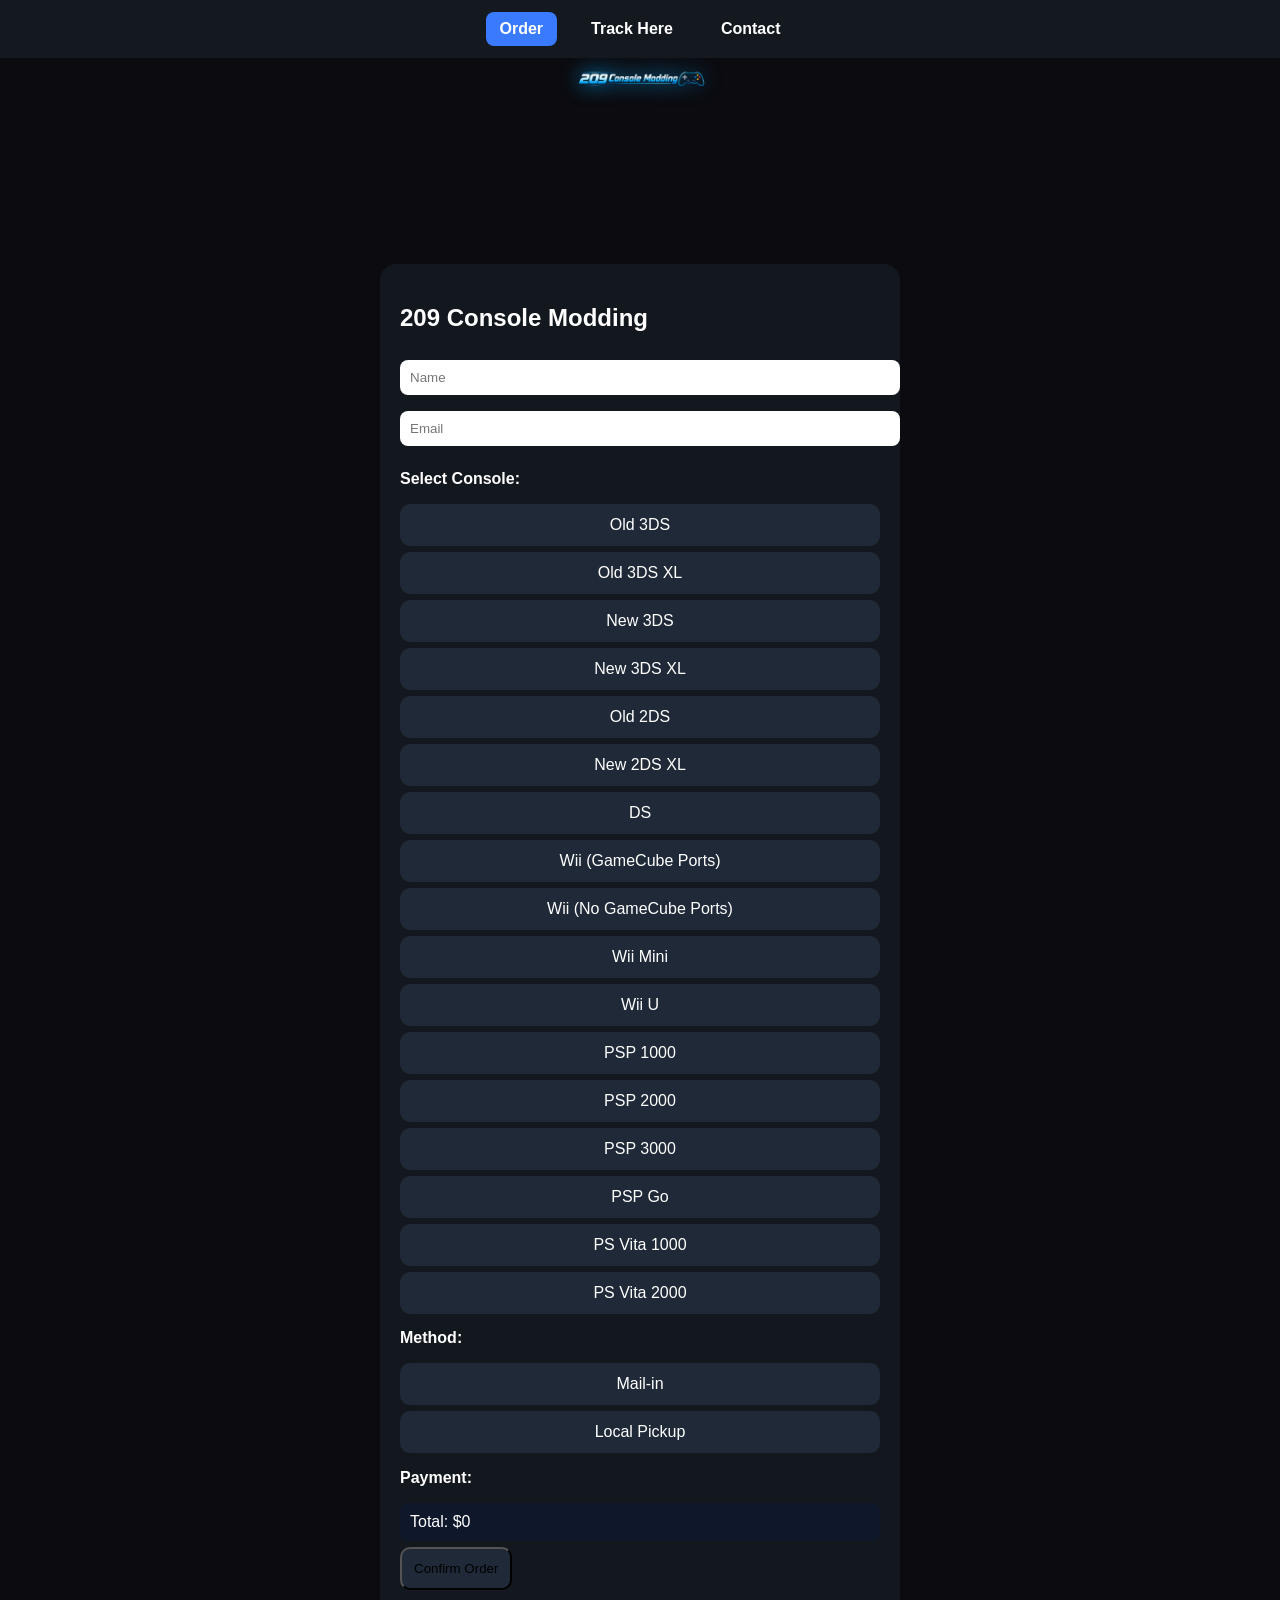
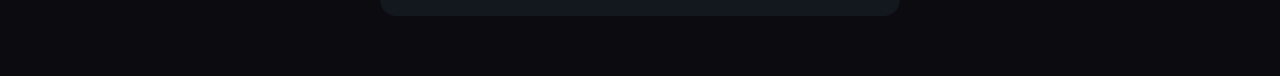
==== commit ff5112c3: "Update index.html" ====
--- a/index.html
+++ b/index.html
@@ -2,16 +2,9 @@
 <html>
 <head>
   <link rel="icon" href="favicon.ico" type="image/x-icon">
-  <div style="text-align:center; margin-top:20px;">
-  <img src="logo.png" style="
-    width:180px;
-    height:auto;
-    filter: drop-shadow(0px 0px 10px #00aaff);
-  ">
-</div>
-<title>209 Console Modding</title>
+  <title>209 Console Modding</title>
 
-<style>
+  <style>
 body {
   margin:0;
   font-family:Arial;
@@ -20,9 +13,44 @@
   overflow-x:hidden;
 }
 
+/* NAVBAR */
+.navbar {
+  position: fixed;
+  top: 0;
+  left: 0;
+  width: 100%;
+  background: rgba(22,27,34,0.95);
+  backdrop-filter: blur(10px);
+  display: flex;
+  justify-content: center;
+  gap: 20px;
+  padding: 12px 0;
+  z-index: 1000;
+}
+
+.navbar a {
+  color: white;
+  text-decoration: none;
+  font-weight: bold;
+  padding: 8px 14px;
+  border-radius: 8px;
+  transition: 0.2s;
+}
+
+.navbar a:hover {
+  background: #3a7bfd;
+  transform: scale(1.05);
+}
+
+/* active page */
+.navbar a.active {
+  background: #3a7bfd;
+}
+
+/* layout */
 .container {
   max-width:520px;
-  margin:40px auto;
+  margin:100px auto 40px auto;
   padding:20px;
 }
 
@@ -48,7 +76,6 @@
   border-radius:8px;
 }
 
-/* clickable UI */
 .box {
   background:#1f2937;
   padding:12px;
@@ -78,11 +105,26 @@
   background:#3a7bfd;
   transform:scale(1.03);
 }
-</style>
-
+  </style>
 </head>
 
 <body>
+
+<!-- NAVBAR -->
+<div class="navbar">
+  <a href="index.html" class="active">Order</a>
+  <a href="track.html">Track Here</a>
+  <a href="contact.html">Contact</a>
+</div>
+
+<!-- LOGO -->
+<div style="text-align:center; margin-top:20px;">
+  <img src="logo.png" style="
+    width:180px;
+    height:auto;
+    filter: drop-shadow(0px 0px 10px #00aaff);
+  ">
+</div>
 
 <div class="container">
 <div class="card">
@@ -92,7 +134,6 @@
 <input id="name" placeholder="Name">
 <input id="email" placeholder="Email">
 
-<!-- CONSOLE SELECTOR -->
 <p><b>Select Console:</b></p>
 
 <div class="box" onclick="selectConsole('Old 3DS')">Old 3DS</div>
@@ -118,22 +159,18 @@
 <div class="box" onclick="selectConsole('PS Vita 1000')">PS Vita 1000</div>
 <div class="box" onclick="selectConsole('PS Vita 2000')">PS Vita 2000</div>
 
-<!-- hidden state holders -->
 <input type="hidden" id="console">
 <input type="hidden" id="method">
 <input type="hidden" id="payment">
 
-<!-- METHOD -->
 <p style="margin-top:15px;"><b>Method:</b></p>
 
 <div class="btn" onclick="selectMethod('Mail-in')">Mail-in</div>
 <div class="btn" onclick="selectMethod('Local Pickup')">Local Pickup</div>
 
-<!-- PAYMENT -->
 <p><b>Payment:</b></p>
 <div id="paymentOptions"></div>
 
-<!-- TOTAL -->
 <div class="total">
 Total: $<span id="total">0</span>
 </div>
